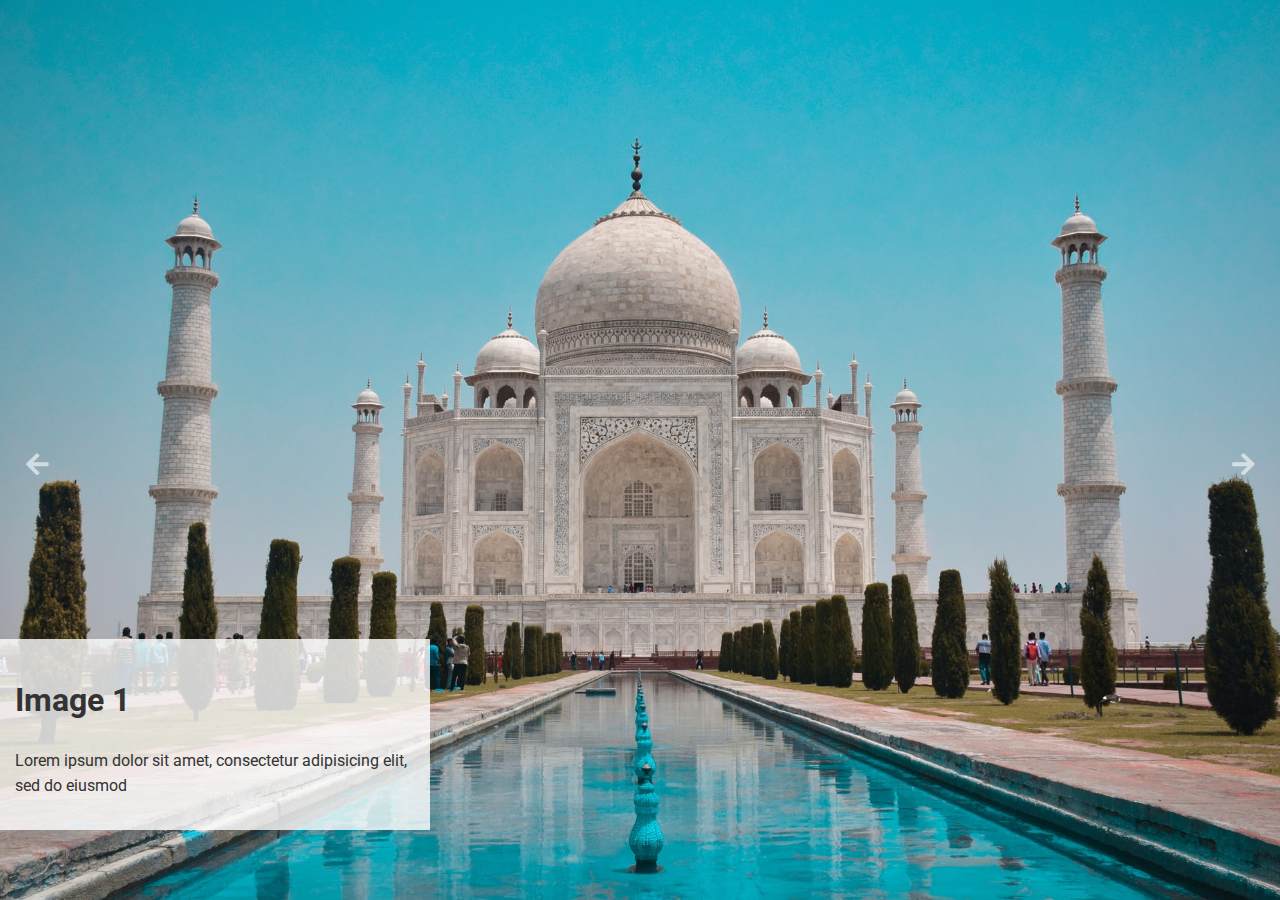
==== imageCarousel/index.html @ bd1a54b6 "Added carousel" ====
<!DOCTYPE html>
<html lang="en">
<head>
	<meta charset="utf-8">
	<meta name="viewport" content="width=device-width, initial-scale=1.0">
	<title>Seven Wonders</title>
	<link rel="stylesheet" href="https://cdnjs.cloudflare.com/ajax/libs/font-awesome/5.12.1/css/all.min.css">
	<link href="https://fonts.googleapis.com/css?family=Roboto:400,700&display=swap" rel="stylesheet">
	<link rel="stylesheet" type="text/css" href="style.css">

</head>
<body>
	<div class="slider">
		<div class="slide current">
			<div class="content">
				<h1>Image 1</h1>
				<p>Lorem ipsum dolor sit amet, consectetur adipisicing elit, sed do eiusmod</p>
			</div>
		</div>
		<div class="slide">
			<div class="content">
				<h1>Image 2</h1>
				<p>Lorem ipsum dolor sit amet, consectetur adipisicing elit, sed do eiusmod</p>
			</div>
		</div>
		<div class="slide">
			<div class="content">
				<h1>Image 3</h1>
				<p>Lorem ipsum dolor sit amet, consectetur adipisicing elit, sed do eiusmod</p>
			</div>
		</div>
		<div class="slide">
			<div class="content">
				<h1>Image 4</h1>
				<p>Lorem ipsum dolor sit amet, consectetur adipisicing elit, sed do eiusmod</p>
			</div>
		</div>
		<div class="slide">
			<div class="content">
				<h1>Image 5</h1>
				<p>Lorem ipsum dolor sit amet, consectetur adipisicing elit, sed do eiusmod</p>
			</div>
		</div>
		<div class="slide">
			<div class="content">
				<h1>Image 6</h1>
				<p>Lorem ipsum dolor sit amet, consectetur adipisicing elit, sed do eiusmod</p>
			</div>
		</div>
		<div class="slide">
			<div class="content">
				<h1>Image 7</h1>
				<p>Lorem ipsum dolor sit amet, consectetur adipisicing elit, sed do eiusmod</p>
			</div>
		</div>
		<div class="slide">
			<div class="content">
				<h1>Image 8</h1>
				<p>Lorem ipsum dolor sit amet, consectetur adipisicing elit, sed do eiusmod</p>
			</div>
		</div>
	</div>
	<div class="buttons">
		<button id="prev"><i class="fas fa-arrow-left"></i></button>
		<button id="next"><i class="fas fa-arrow-right"></i></button>
	</div>



<script type="text/javascript" src="main.js"></script>
</body>
</html>
---- imageCarousel/style.css ----
body{
	box-sizing: border-box;
	margin: 0;
	padding: 0;
	font-family: 'Roboto', sans-serif;
	background-color: #333;
	color: white;
	line-height: 1.6;
	font-size: 16px;
}
.slider{
	position: relative;
	overflow: hidden;
	height: 100vh;
	width: 100vw;
}
.slide{
	position: absolute;
	top:0;
	left:0;
	width: 100%;
	height: 100%;
	opacity: 0;/*initial opacity is 0. Whichever becomes current will have opacity of 1.*/
	transition: opacity 0.4s ease-in-out;
}
.slide.current{
	opacity: 1;
}
.slide .content{
	position: absolute;
	bottom: 70px;
	left: -600px;
	width: 400px;
	opacity: 0;
	background-color: rgba(255, 255, 255, 0.8);
	color: #333;
	padding: 15px;
}
.slide.current .content{
	opacity: 1;
	transform: translateX(600px);
	transition: all 0.7s ease-in-out 0.3s;/*the 0.3s is the delay of the transition coz we want it to appear after the image*/
}
button#next{
	position: absolute;
	top: 50%;
	right: 20px;
}
button#prev{
	position: absolute;
	top: 50%;
	left: 20px;
}
.buttons button{
	background-color: transparent;
	border: none;
	color: rgba(255, 255, 255, 0.6);
	cursor: pointer;
	font-size: 1.6rem;
	outline: none;
	border-radius: 50%;
}
.buttons button:hover{
	background-color: rgba(255, 255, 255, 0.6);
	color: #333;
}

@media (max-width: 500px) {
  .slide .content {
    bottom: -300px;
    left: 0;
    width: 100%;
  }

  .slide.current .content {
    transform: translateY(-300px);
  }
}

.slide:first-child{
	background: url("resources/1-taj.jpg") no-repeat center center/cover;
}
.slide:nth-child(2){
	background: url("resources/2-colosseum.jpg") no-repeat center top/cover;
}
.slide:nth-child(3){
	background: url("resources/3-greatwall.jpg") no-repeat center top/cover;
}
.slide:nth-child(4){
	background: url("resources/4-petra.jpg") no-repeat center top/cover;
}
.slide:nth-child(5){
	background: url("resources/5-christ.jpg") no-repeat center top/cover;
}
.slide:nth-child(6){
	background: url("resources/6-machu.jpg") no-repeat center top/cover;
}
.slide:nth-child(7){
	background: url("resources/7-chichen.jpg") no-repeat center top/cover;
}
.slide:nth-child(8){
	background: url("resources/8-pyramid.jpg") no-repeat center top/cover;
}
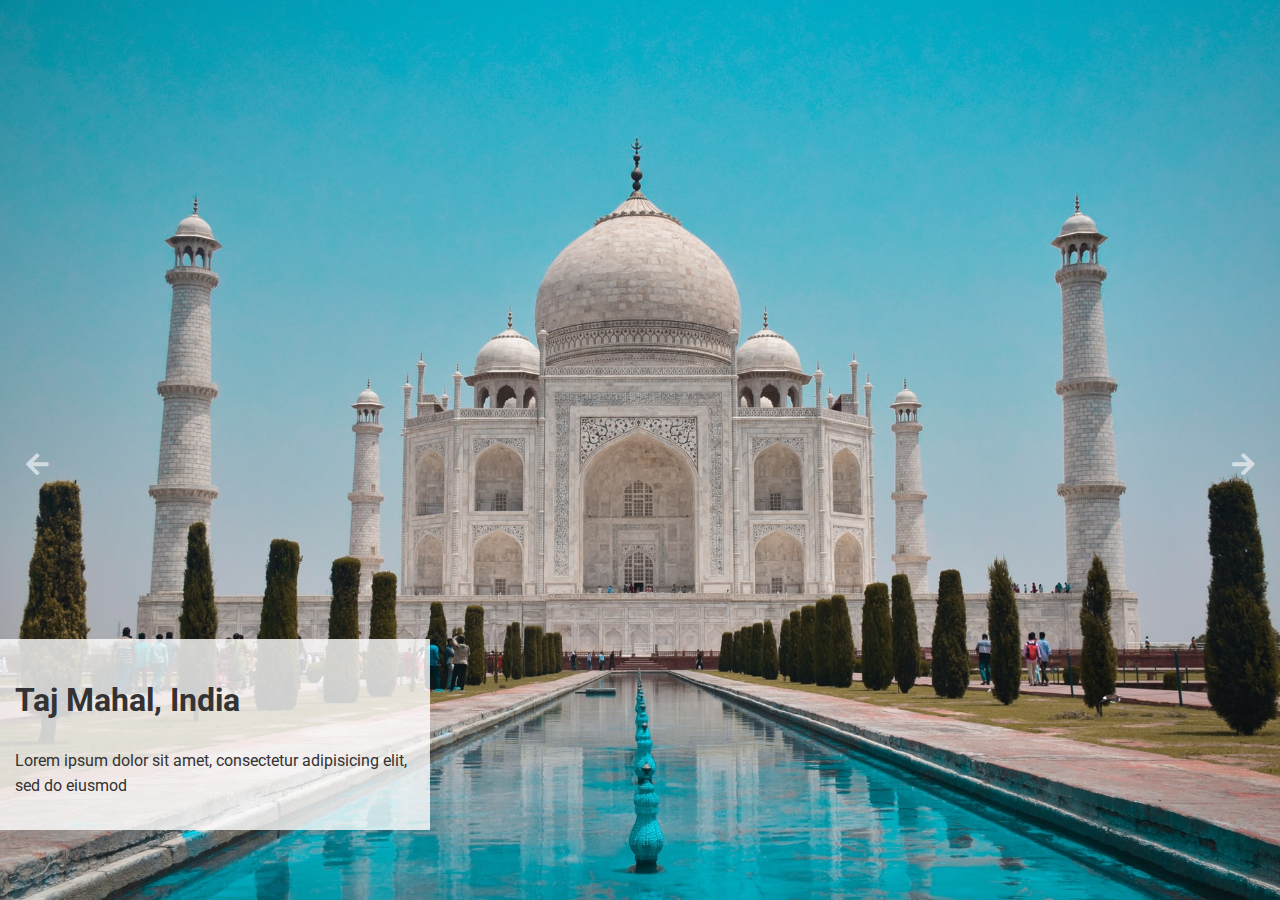
==== commit a5a88d93: "Update index.html" ====
--- a/imageCarousel/index.html
+++ b/imageCarousel/index.html
@@ -3,7 +3,7 @@
 <head>
 	<meta charset="utf-8">
 	<meta name="viewport" content="width=device-width, initial-scale=1.0">
-	<title>Seven Wonders</title>
+	<title>Seven Wonders of the World</title>
 	<link rel="stylesheet" href="https://cdnjs.cloudflare.com/ajax/libs/font-awesome/5.12.1/css/all.min.css">
 	<link href="https://fonts.googleapis.com/css?family=Roboto:400,700&display=swap" rel="stylesheet">
 	<link rel="stylesheet" type="text/css" href="style.css">
@@ -13,49 +13,49 @@
 	<div class="slider">
 		<div class="slide current">
 			<div class="content">
-				<h1>Image 1</h1>
+				<h1>Taj Mahal, India</h1>
 				<p>Lorem ipsum dolor sit amet, consectetur adipisicing elit, sed do eiusmod</p>
 			</div>
 		</div>
 		<div class="slide">
 			<div class="content">
-				<h1>Image 2</h1>
+				<h1>Colosseum, Italy</h1>
 				<p>Lorem ipsum dolor sit amet, consectetur adipisicing elit, sed do eiusmod</p>
 			</div>
 		</div>
 		<div class="slide">
 			<div class="content">
-				<h1>Image 3</h1>
+				<h1>Great Wall of China</h1>
 				<p>Lorem ipsum dolor sit amet, consectetur adipisicing elit, sed do eiusmod</p>
 			</div>
 		</div>
 		<div class="slide">
 			<div class="content">
-				<h1>Image 4</h1>
+				<h1>Petra, Jordan</h1>
 				<p>Lorem ipsum dolor sit amet, consectetur adipisicing elit, sed do eiusmod</p>
 			</div>
 		</div>
 		<div class="slide">
 			<div class="content">
-				<h1>Image 5</h1>
+				<h1>Christ The Redeemer, Brazil</h1>
 				<p>Lorem ipsum dolor sit amet, consectetur adipisicing elit, sed do eiusmod</p>
 			</div>
 		</div>
 		<div class="slide">
 			<div class="content">
-				<h1>Image 6</h1>
+				<h1>Machu Picchu</h1>
 				<p>Lorem ipsum dolor sit amet, consectetur adipisicing elit, sed do eiusmod</p>
 			</div>
 		</div>
 		<div class="slide">
 			<div class="content">
-				<h1>Image 7</h1>
+				<h1>Chichen Itza, Mexico</h1>
 				<p>Lorem ipsum dolor sit amet, consectetur adipisicing elit, sed do eiusmod</p>
 			</div>
 		</div>
 		<div class="slide">
 			<div class="content">
-				<h1>Image 8</h1>
+				<h1>Great Pyramid of Giza, Egypt</h1>
 				<p>Lorem ipsum dolor sit amet, consectetur adipisicing elit, sed do eiusmod</p>
 			</div>
 		</div>
